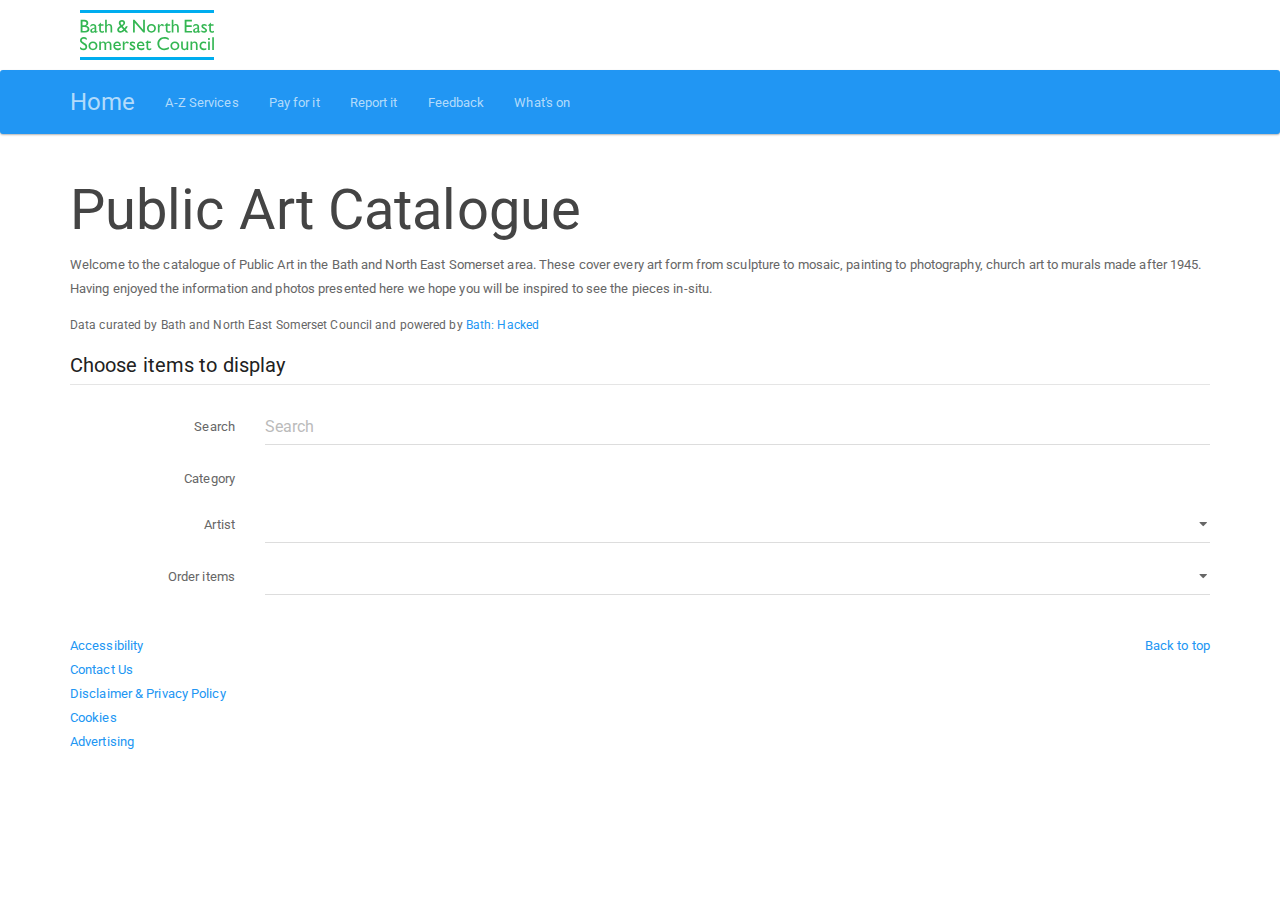
==== index.htm @ 28bc6dea "Filling in missing data" ====
﻿<!DOCTYPE html>
<html lang="en">
<head>
    <meta charset="utf-8">
    <meta http-equiv="X-UA-Compatible" content="IE=edge">
    <meta name="viewport" content="width=device-width, initial-scale=1">
    <!-- HTML5 shim and Respond.js for IE8 support of HTML5 elements and media queries -->
    <!-- WARNING: Respond.js doesn't work if you view the page via file:// -->
    <!--[if lt IE 9]>
      <script src="scripts/html5shiv.min.js"></script>
      <script src="scripts/respond.min.js"></script>
    <![endif]-->
    <title>Public Art Catalogue | Bath and North East Somerset Council</title>
    <link href="css/bootstrap.min.css" rel="stylesheet">
    <link href="css/ekko-lightbox.min.css" rel="stylesheet" />
    <link href="css/leaflet.css" rel="stylesheet" />
    <link href="css/site.css" rel="stylesheet">
</head>
<body>
    <div class="container">
        <a href="http://www.bathnes.gov.uk" title="Go to Bath &amp; NE Somerset Council home page"><img class="logo" src="images/logo.svg" /></a>
    </div>
    <nav class="navbar navbar-inverse navbar-fixed">
        <div class="container">
            <div class="navbar-header">
                <button class="navbar-toggle collapsed" type="button" data-toggle="collapse" data-target="#bs-example-navbar-collapse-1">
                    <span class="sr-only">Toggle navigation</span>
                    <span class="icon-bar"></span>
                    <span class="icon-bar"></span>
                    <span class="icon-bar"></span>
                </button>
                <a class="navbar-brand" href="http://www.bathnes.gov.uk" title="Go to Bath &amp; NE Somerset Council home page">Home</a>
            </div>
            <div class="collapse navbar-collapse" id="bs-example-navbar-collapse-1">
                <ul class="nav navbar-nav">
                    <li><a href="/" title="A-Z">A-Z Services</a></li>
                    <li><a href="/" title="Pay">Pay for it</a></li>
                    <li><a href="/" title="Report">Report it</a></li>
                    <li><a href="/" title="Feedback">Feedback</a></li>
                    <li><a href="/" title="What's on">What's on</a></li>
                </ul>
                <ul class="nav navbar-nav navbar-right"></ul>
            </div>
        </div>
    </nav>
    <div class="container">
        <h1>Public Art Catalogue</h1>
        <p>Welcome to the catalogue of Public Art in the Bath and North East Somerset area. These cover every art form from sculpture to mosaic, painting to photography, church art to murals made after 1945. Having enjoyed the information and photos presented here we hope you will be inspired to see the pieces in-situ.</p>
        <p class="small">Data curated by Bath and North East Somerset Council and powered by <a href="https://data.bathhacked.org/Heritage/Public-Art-Catalogue/uau9-ufy3" alt="Public art catalogue on the Bath Hacked datastore">Bath: Hacked</a></p>
        <form class="form-horizontal">
            <fieldset>
                <legend>Choose items to display</legend>
                <div class="form-group">
                    <label class="col-lg-2 control-label" for="txtSearch">Search</label>
                    <div class="col-lg-10">
                        <input class="form-control filter__search js-shuffle-search" id="txtSearch" type="text" placeholder="Search">
                    </div>
                </div>
                <div class="form-group">
                    <label class="col-lg-2 control-label" for="txtSearch">Category</label>
                    <div class="col-lg-10">
                        <ul id="btnsCategory" class="nav nav-pills"></ul>
                    </div>
                </div>
                <div class="form-group">
                    <label class="col-lg-2 control-label" for="txtSearch">Artist</label>
                    <div class="col-lg-10">
                        <select class="sort-options form-control" id="selArtists"></select>
                    </div>
                </div>
                <div class="form-group">
                    <label class="col-lg-2 control-label" for="select">Order items</label>
                    <div class="col-lg-10">
                        <select class="sort-options form-control">
                            <option value=""></option>
                            <option value="title">Title</option>
                            <option value="date">Date</option>
                        </select>
                    </div>
                </div>
            </fieldset>
        </form>
    </div>
    <br />
    <div class="container">
        <div id="grid" class="row shuffle--container shuffle--fluid"></div>
    </div>
    <div class="container">
        <footer>
            <div class="row">
                <div class="col-lg-12">
                    <ul class="list-unstyled">
                        <li class="pull-right"><a href="#top">Back to top</a></li>
                        <li><a href="http://www.bathnes.gov.uk/accessibility">Accessibility</a></li>
                        <li><a href="http://www.bathnes.gov.uk/contact-us">Contact Us</a></li>
                        <li><a href="http://www.bathnes.gov.uk/disclaimer-and-privacy-statement">Disclaimer &amp; Privacy Policy</a></li>
                        <li><a href="http://www.bathnes.gov.uk/cookies">Cookies</a></li>
                        <li><a href="http://www.bathnes.gov.uk/website-advertising">Advertising</a></li>
                    </ul>
                </div>
            </div>
        </footer>
    </div>

    <!-- Item details modal -->
    <div class="modal fade" id="itemDetails" tabindex="-1" role="dialog" aria-labelledby="Item details">
        <div class="modal-dialog" role="document">
            <div class="modal-content">
                <div class="modal-header">
                    <button type="button" class="close" data-dismiss="modal" aria-label="Close"><span aria-hidden="true">&times;</span></button>
                    <h4 class="modal-title"></h4>
                    <h4 class="modal-title modal-loading">
                        <span class='glyphicon-left glyphicon glyphicon-refresh spinning'></span> Loading...
                    </h4>
                    <div id="divCategories"></div>
                </div>
                <div class="modal-body">
                    <ul class="nav nav-tabs">
                        <li class="active"><a href="#details" data-toggle="tab">details</a></li>
                        <li><a href="#location" data-toggle="tab">location</a></li>
                        <li><a href="#measurements" data-toggle="tab">physical details</a></li>
                        <li class="dropdown">
                            <a class="dropdown-toggle" aria-expanded="false" href="#" data-toggle="dropdown">
                                artists <span class="caret"></span>
                            </a>
                            <ul class="dropdown-menu" id="ulArtists"></ul>
                        </li>
                    </ul>
                    <div class="tab-content" id="divTabContent">
                        <div class="tab-pane fade active in" id="details">
                            <h5>Description</h5>
                            <p id="pDescription"></p>
                            <!-- Full item details data - description, unveiling, year, etc. -->
                        </div>
                        <div class="tab-pane fade" id="location">
                            <!-- Item location data - map, address and navigation buttons -->
                            <h5>Address</h5>
                            <p id="pLocation"></p>
                            <div class="itemmap"></div>
                        </div>
                        <div class="tab-pane fade" id="measurements">
                            <!-- Item dimensions and condition -->
                        </div>
                        <!-- Artist details will be populated in following tabs -->
                    </div>
                </div>
                <div class="modal-footer">
                    <button type="button" class="btn btn-default" data-dismiss="modal">Close</button>
                </div>
            </div>
        </div>
    </div>
    <script src="scripts/jquery.min.js"></script>
    <script src="scripts/bootstrap.min.js" type="text/javascript"></script>
    <script src="scripts/modernizr.custom.min.js" type="text/javascript"></script>
    <script src="scripts/jquery.shuffle.modernizr.min.js" type="text/javascript"></script>
    <script src="scripts/jquery.shuffle.min.js" type="text/javascript"></script>
    <script src="scripts/ekko-lightbox.min.js"></script>
    <script src="scripts/leaflet.js"></script>
    <script src="scripts/publicart.js" type="text/javascript"></script>
    <script src="scripts/site.js" type="text/javascript"></script>
</body>
</html>
---- css/leaflet.css ----
/* required styles */

.leaflet-map-pane,
.leaflet-tile,
.leaflet-marker-icon,
.leaflet-marker-shadow,
.leaflet-tile-pane,
.leaflet-tile-container,
.leaflet-overlay-pane,
.leaflet-shadow-pane,
.leaflet-marker-pane,
.leaflet-popup-pane,
.leaflet-overlay-pane svg,
.leaflet-zoom-box,
.leaflet-image-layer,
.leaflet-layer {
	position: absolute;
	left: 0;
	top: 0;
	}
.leaflet-container {
	overflow: hidden;
	-ms-touch-action: none;
	touch-action: none;
	}
.leaflet-tile,
.leaflet-marker-icon,
.leaflet-marker-shadow {
	-webkit-user-select: none;
	   -moz-user-select: none;
	        user-select: none;
	-webkit-user-drag: none;
	}
.leaflet-marker-icon,
.leaflet-marker-shadow {
	display: block;
	}
/* map is broken in FF if you have max-width: 100% on tiles */
.leaflet-container img {
	max-width: none !important;
	}
/* stupid Android 2 doesn't understand "max-width: none" properly */
.leaflet-container img.leaflet-image-layer {
	max-width: 15000px !important;
	}
.leaflet-tile {
	filter: inherit;
	visibility: hidden;
	}
.leaflet-tile-loaded {
	visibility: inherit;
	}
.leaflet-zoom-box {
	width: 0;
	height: 0;
	}
/* workaround for https://bugzilla.mozilla.org/show_bug.cgi?id=888319 */
.leaflet-overlay-pane svg {
	-moz-user-select: none;
	}

.leaflet-tile-pane    { z-index: 2; }
.leaflet-objects-pane { z-index: 3; }
.leaflet-overlay-pane { z-index: 4; }
.leaflet-shadow-pane  { z-index: 5; }
.leaflet-marker-pane  { z-index: 6; }
.leaflet-popup-pane   { z-index: 7; }

.leaflet-vml-shape {
	width: 1px;
	height: 1px;
	}
.lvml {
	behavior: url(#default#VML);
	display: inline-block;
	position: absolute;
	}


/* control positioning */

.leaflet-control {
	position: relative;
	z-index: 7;
	pointer-events: auto;
	}
.leaflet-top,
.leaflet-bottom {
	position: absolute;
	z-index: 1000;
	pointer-events: none;
	}
.leaflet-top {
	top: 0;
	}
.leaflet-right {
	right: 0;
	}
.leaflet-bottom {
	bottom: 0;
	}
.leaflet-left {
	left: 0;
	}
.leaflet-control {
	float: left;
	clear: both;
	}
.leaflet-right .leaflet-control {
	float: right;
	}
.leaflet-top .leaflet-control {
	margin-top: 10px;
	}
.leaflet-bottom .leaflet-control {
	margin-bottom: 10px;
	}
.leaflet-left .leaflet-control {
	margin-left: 10px;
	}
.leaflet-right .leaflet-control {
	margin-right: 10px;
	}


/* zoom and fade animations */

.leaflet-fade-anim .leaflet-tile,
.leaflet-fade-anim .leaflet-popup {
	opacity: 0;
	-webkit-transition: opacity 0.2s linear;
	   -moz-transition: opacity 0.2s linear;
	     -o-transition: opacity 0.2s linear;
	        transition: opacity 0.2s linear;
	}
.leaflet-fade-anim .leaflet-tile-loaded,
.leaflet-fade-anim .leaflet-map-pane .leaflet-popup {
	opacity: 1;
	}

.leaflet-zoom-anim .leaflet-zoom-animated {
	-webkit-transition: -webkit-transform 0.25s cubic-bezier(0,0,0.25,1);
	   -moz-transition:    -moz-transform 0.25s cubic-bezier(0,0,0.25,1);
	     -o-transition:      -o-transform 0.25s cubic-bezier(0,0,0.25,1);
	        transition:         transform 0.25s cubic-bezier(0,0,0.25,1);
	}
.leaflet-zoom-anim .leaflet-tile,
.leaflet-pan-anim .leaflet-tile,
.leaflet-touching .leaflet-zoom-animated {
	-webkit-transition: none;
	   -moz-transition: none;
	     -o-transition: none;
	        transition: none;
	}

.leaflet-zoom-anim .leaflet-zoom-hide {
	visibility: hidden;
	}


/* cursors */

.leaflet-clickable {
	cursor: pointer;
	}
.leaflet-container {
	cursor: -webkit-grab;
	cursor:    -moz-grab;
	}
.leaflet-popup-pane,
.leaflet-control {
	cursor: auto;
	}
.leaflet-dragging .leaflet-container,
.leaflet-dragging .leaflet-clickable {
	cursor: move;
	cursor: -webkit-grabbing;
	cursor:    -moz-grabbing;
	}


/* visual tweaks */

.leaflet-container {
	background: #ddd;
	outline: 0;
	}
.leaflet-container a {
	color: #0078A8;
	}
.leaflet-container a.leaflet-active {
	outline: 2px solid orange;
	}
.leaflet-zoom-box {
	border: 2px dotted #38f;
	background: rgba(255,255,255,0.5);
	}


/* general typography */
.leaflet-container {
	font: 12px/1.5 "Helvetica Neue", Arial, Helvetica, sans-serif;
	}


/* general toolbar styles */

.leaflet-bar {
	box-shadow: 0 1px 5px rgba(0,0,0,0.65);
	border-radius: 4px;
	}
.leaflet-bar a,
.leaflet-bar a:hover {
	background-color: #fff;
	border-bottom: 1px solid #ccc;
	width: 26px;
	height: 26px;
	line-height: 26px;
	display: block;
	text-align: center;
	text-decoration: none;
	color: black;
	}
.leaflet-bar a,
.leaflet-control-layers-toggle {
	background-position: 50% 50%;
	background-repeat: no-repeat;
	display: block;
	}
.leaflet-bar a:hover {
	background-color: #f4f4f4;
	}
.leaflet-bar a:first-child {
	border-top-left-radius: 4px;
	border-top-right-radius: 4px;
	}
.leaflet-bar a:last-child {
	border-bottom-left-radius: 4px;
	border-bottom-right-radius: 4px;
	border-bottom: none;
	}
.leaflet-bar a.leaflet-disabled {
	cursor: default;
	background-color: #f4f4f4;
	color: #bbb;
	}

.leaflet-touch .leaflet-bar a {
	width: 30px;
	height: 30px;
	line-height: 30px;
	}


/* zoom control */

.leaflet-control-zoom-in,
.leaflet-control-zoom-out {
	font: bold 18px 'Lucida Console', Monaco, monospace;
	text-indent: 1px;
	}
.leaflet-control-zoom-out {
	font-size: 20px;
	}

.leaflet-touch .leaflet-control-zoom-in {
	font-size: 22px;
	}
.leaflet-touch .leaflet-control-zoom-out {
	font-size: 24px;
	}


/* layers control */

.leaflet-control-layers {
	box-shadow: 0 1px 5px rgba(0,0,0,0.4);
	background: #fff;
	border-radius: 5px;
	}
.leaflet-control-layers-toggle {
	background-image: url(images/layers.png);
	width: 36px;
	height: 36px;
	}
.leaflet-retina .leaflet-control-layers-toggle {
	background-image: url(images/layers-2x.png);
	background-size: 26px 26px;
	}
.leaflet-touch .leaflet-control-layers-toggle {
	width: 44px;
	height: 44px;
	}
.leaflet-control-layers .leaflet-control-layers-list,
.leaflet-control-layers-expanded .leaflet-control-layers-toggle {
	display: none;
	}
.leaflet-control-layers-expanded .leaflet-control-layers-list {
	display: block;
	position: relative;
	}
.leaflet-control-layers-expanded {
	padding: 6px 10px 6px 6px;
	color: #333;
	background: #fff;
	}
.leaflet-control-layers-selector {
	margin-top: 2px;
	position: relative;
	top: 1px;
	}
.leaflet-control-layers label {
	display: block;
	}
.leaflet-control-layers-separator {
	height: 0;
	border-top: 1px solid #ddd;
	margin: 5px -10px 5px -6px;
	}


/* attribution and scale controls */

.leaflet-container .leaflet-control-attribution {
	background: #fff;
	background: rgba(255, 255, 255, 0.7);
	margin: 0;
	}
.leaflet-control-attribution,
.leaflet-control-scale-line {
	padding: 0 5px;
	color: #333;
	}
.leaflet-control-attribution a {
	text-decoration: none;
	}
.leaflet-control-attribution a:hover {
	text-decoration: underline;
	}
.leaflet-container .leaflet-control-attribution,
.leaflet-container .leaflet-control-scale {
	font-size: 11px;
	}
.leaflet-left .leaflet-control-scale {
	margin-left: 5px;
	}
.leaflet-bottom .leaflet-control-scale {
	margin-bottom: 5px;
	}
.leaflet-control-scale-line {
	border: 2px solid #777;
	border-top: none;
	line-height: 1.1;
	padding: 2px 5px 1px;
	font-size: 11px;
	white-space: nowrap;
	overflow: hidden;
	-moz-box-sizing: content-box;
	     box-sizing: content-box;

	background: #fff;
	background: rgba(255, 255, 255, 0.5);
	}
.leaflet-control-scale-line:not(:first-child) {
	border-top: 2px solid #777;
	border-bottom: none;
	margin-top: -2px;
	}
.leaflet-control-scale-line:not(:first-child):not(:last-child) {
	border-bottom: 2px solid #777;
	}

.leaflet-touch .leaflet-control-attribution,
.leaflet-touch .leaflet-control-layers,
.leaflet-touch .leaflet-bar {
	box-shadow: none;
	}
.leaflet-touch .leaflet-control-layers,
.leaflet-touch .leaflet-bar {
	border: 2px solid rgba(0,0,0,0.2);
	background-clip: padding-box;
	}


/* popup */

.leaflet-popup {
	position: absolute;
	text-align: center;
	}
.leaflet-popup-content-wrapper {
	padding: 1px;
	text-align: left;
	border-radius: 12px;
	}
.leaflet-popup-content {
	margin: 13px 19px;
	line-height: 1.4;
	}
.leaflet-popup-content p {
	margin: 18px 0;
	}
.leaflet-popup-tip-container {
	margin: 0 auto;
	width: 40px;
	height: 20px;
	position: relative;
	overflow: hidden;
	}
.leaflet-popup-tip {
	width: 17px;
	height: 17px;
	padding: 1px;

	margin: -10px auto 0;

	-webkit-transform: rotate(45deg);
	   -moz-transform: rotate(45deg);
	    -ms-transform: rotate(45deg);
	     -o-transform: rotate(45deg);
	        transform: rotate(45deg);
	}
.leaflet-popup-content-wrapper,
.leaflet-popup-tip {
	background: white;

	box-shadow: 0 3px 14px rgba(0,0,0,0.4);
	}
.leaflet-container a.leaflet-popup-close-button {
	position: absolute;
	top: 0;
	right: 0;
	padding: 4px 4px 0 0;
	text-align: center;
	width: 18px;
	height: 14px;
	font: 16px/14px Tahoma, Verdana, sans-serif;
	color: #c3c3c3;
	text-decoration: none;
	font-weight: bold;
	background: transparent;
	}
.leaflet-container a.leaflet-popup-close-button:hover {
	color: #999;
	}
.leaflet-popup-scrolled {
	overflow: auto;
	border-bottom: 1px solid #ddd;
	border-top: 1px solid #ddd;
	}

.leaflet-oldie .leaflet-popup-content-wrapper {
	zoom: 1;
	}
.leaflet-oldie .leaflet-popup-tip {
	width: 24px;
	margin: 0 auto;

	-ms-filter: "progid:DXImageTransform.Microsoft.Matrix(M11=0.70710678, M12=0.70710678, M21=-0.70710678, M22=0.70710678)";
	filter: progid:DXImageTransform.Microsoft.Matrix(M11=0.70710678, M12=0.70710678, M21=-0.70710678, M22=0.70710678);
	}
.leaflet-oldie .leaflet-popup-tip-container {
	margin-top: -1px;
	}

.leaflet-oldie .leaflet-control-zoom,
.leaflet-oldie .leaflet-control-layers,
.leaflet-oldie .leaflet-popup-content-wrapper,
.leaflet-oldie .leaflet-popup-tip {
	border: 1px solid #999;
	}


/* div icon */

.leaflet-div-icon {
	background: #fff;
	border: 1px solid #666;
	}
---- css/site.css ----
.logo {
    height: 50px;
    margin: 10px;
}

/*
    For the category display we're messing around with the default nav pills colour (normally just primary).
*/
.nav-pills > li.active.success > a, .nav-pills > li.active.success > a:hover, .nav-pills > li.active.success > a:focus {
    background-color: #3d8b40 !important;
}
.nav-pills > li.active.info > a, .nav-pills > li.active.info > a:hover, .nav-pills > li.active.info > a:focus {
    background-color: #9c27b0 !important;
}
.nav-pills > li.active.warning > a, .nav-pills > li.active.warning > a:hover, .nav-pills > li.active.warning > a:focus {
    background-color: #cc7a00 !important;
}
.nav-pills > li.active.danger > a, .nav-pills > li.active.danger > a:hover, .nav-pills > li.active.danger > a:focus {
    background-color: red !important;
}

@media (max-width: 767px) {
    .griditem:nth-child(n+3) {
        margin-top: 15px;
    }

    .shuffle--fluid .shufflesizer {
        padding: 0;
    }
}

.capcontent {
    background: none repeat scroll 0 0 #FFFFFF;
    opacity: 0.7;
    top: 0;
    left: 0;
    position: absolute;
    width: 100%;
}
    .capcontent .label {
        opacity: 1;
    }

.thumbnail {
    position: relative;
    overflow: auto;
}
    .thumbnail img {
        width: 100%;
        min-height: 250px;
    }

.glyphicon.spinning {
    animation: spin 1s infinite linear;
    -webkit-animation: spin2 1s infinite linear;
}

@keyframes spin {
    from { transform: scale(1) rotate(0deg);}
    to { transform: scale(1) rotate(360deg);}
}
 
@-webkit-keyframes spin2 {
    from { -webkit-transform: rotate(0deg);}
    to { -webkit-transform: rotate(360deg);}
}
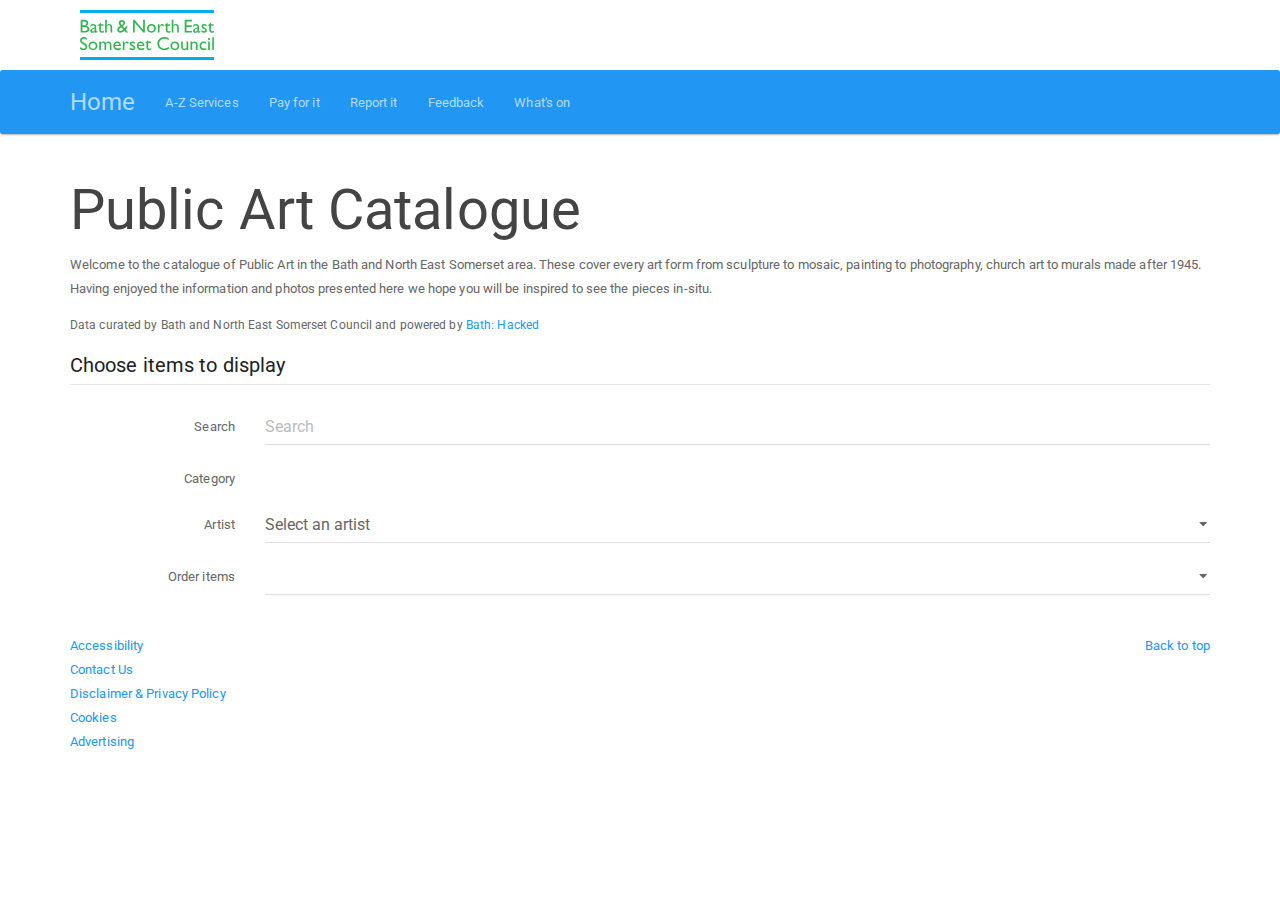
==== commit 4d9b67e3: "Adding in artist drop down" ====
--- a/index.htm
+++ b/index.htm
@@ -11,7 +11,7 @@
       <script src="scripts/respond.min.js"></script>
     <![endif]-->
     <title>Public Art Catalogue | Bath and North East Somerset Council</title>
-    <link href="css/bootstrap.min.css" rel="stylesheet">
+    <link href="css/bootstrap.min.css" rel="stylesheet" />
     <link href="css/ekko-lightbox.min.css" rel="stylesheet" />
     <link href="css/leaflet.css" rel="stylesheet" />
     <link href="css/site.css" rel="stylesheet">
@@ -65,7 +65,9 @@
                 <div class="form-group">
                     <label class="col-lg-2 control-label" for="txtSearch">Artist</label>
                     <div class="col-lg-10">
-                        <select class="sort-options form-control" id="selArtists"></select>
+                        <select class="sort-options form-control" id="selArtists">
+                            <option value="">Select an artist</option>
+                        </select>
                     </div>
                 </div>
                 <div class="form-group">
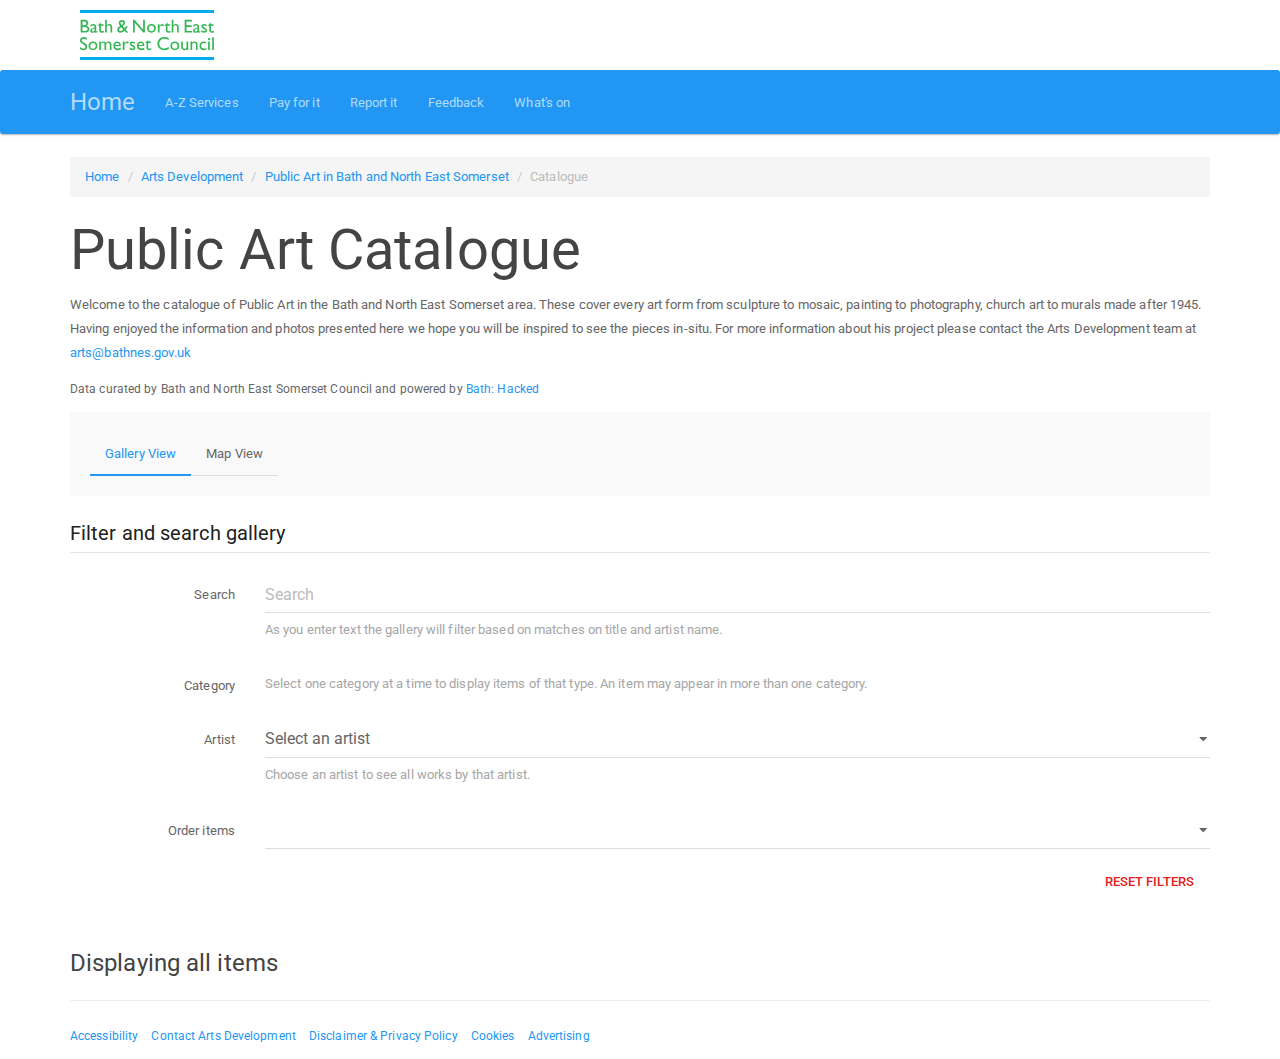
==== commit 8915bac2: "Part way through changes as discussed with Helen" ====
--- a/index.htm
+++ b/index.htm
@@ -7,13 +7,13 @@
     <!-- HTML5 shim and Respond.js for IE8 support of HTML5 elements and media queries -->
     <!-- WARNING: Respond.js doesn't work if you view the page via file:// -->
     <!--[if lt IE 9]>
-      <script src="scripts/html5shiv.min.js"></script>
-      <script src="scripts/respond.min.js"></script>
+      <script src="bower_components/html5shiv/dist/html5shiv.min.js"></script>
+      <script src="bower_components/respond/dest/respond.min.js"></script>
     <![endif]-->
     <title>Public Art Catalogue | Bath and North East Somerset Council</title>
+    <link href="bower_components/ekko-lightbox/dist/ekko-lightbox.css" rel="stylesheet" />
+    <link href="bower_components/leaflet/dist/leaflet.css" rel="stylesheet" />
     <link href="css/bootstrap.min.css" rel="stylesheet" />
-    <link href="css/ekko-lightbox.min.css" rel="stylesheet" />
-    <link href="css/leaflet.css" rel="stylesheet" />
     <link href="css/site.css" rel="stylesheet">
 </head>
 <body>
@@ -44,30 +44,47 @@
         </div>
     </nav>
     <div class="container">
+        <ul class="breadcrumb">
+            <li><a href="http://www.bathnes.gov.uk">Home</a></li>
+            <li><a href="http://www.bathnes.gov.uk/services/sport-leisure-and-parks/arts-development">Arts Development</a></li>
+            <li><a href="http://www.bathnes.gov.uk/services/sport-leisure-and-parks/arts-development/public-art-bath-and-north-east-somerset">Public Art in Bath and North East Somerset</a></li>
+            <li class="active">Catalogue</li>
+        </ul>
         <h1>Public Art Catalogue</h1>
-        <p>Welcome to the catalogue of Public Art in the Bath and North East Somerset area. These cover every art form from sculpture to mosaic, painting to photography, church art to murals made after 1945. Having enjoyed the information and photos presented here we hope you will be inspired to see the pieces in-situ.</p>
+        <p>Welcome to the catalogue of Public Art in the Bath and North East Somerset area. These cover every art form from sculpture to mosaic, painting to photography, church art to murals made after 1945. Having enjoyed the information and photos presented here we hope you will be inspired to see the pieces in-situ.  For more information about his project please contact the Arts Development team at <a href="mailto:arts@bathnes.gov.uk">arts@bathnes.gov.uk</a></p>
         <p class="small">Data curated by Bath and North East Somerset Council and powered by <a href="https://data.bathhacked.org/Heritage/Public-Art-Catalogue/uau9-ufy3" alt="Public art catalogue on the Bath Hacked datastore">Bath: Hacked</a></p>
+        
+        <div class="well">
+            <ul class="nav nav-tabs">
+                <li class="active"><a href="/">Gallery View</a></li>
+                <li><a href="/map">Map View</a></li>
+            </ul>
+        </div>
+        
         <form class="form-horizontal">
             <fieldset>
-                <legend>Choose items to display</legend>
+                <legend>Filter and search gallery</legend>
                 <div class="form-group">
                     <label class="col-lg-2 control-label" for="txtSearch">Search</label>
                     <div class="col-lg-10">
                         <input class="form-control filter__search js-shuffle-search" id="txtSearch" type="text" placeholder="Search">
+                        <span class="help-block">As you enter text the gallery will filter based on matches on title and artist name.</span>
                     </div>
                 </div>
                 <div class="form-group">
                     <label class="col-lg-2 control-label" for="txtSearch">Category</label>
                     <div class="col-lg-10">
                         <ul id="btnsCategory" class="nav nav-pills"></ul>
+                        <span class="help-block">Select one category at a time to display items of that type. An item may appear in more than one category.</span>
                     </div>
                 </div>
                 <div class="form-group">
                     <label class="col-lg-2 control-label" for="txtSearch">Artist</label>
                     <div class="col-lg-10">
-                        <select class="sort-options form-control" id="selArtists">
+                        <select class="form-control" id="selArtists">
                             <option value="">Select an artist</option>
                         </select>
+                        <span class="help-block">Choose an artist to see all works by that artist.</span>
                     </div>
                 </div>
                 <div class="form-group">
@@ -80,27 +97,50 @@
                         </select>
                     </div>
                 </div>
+                <div class="form-group">
+                    <div class="col-lg-2"></div>
+                    <div class="col-lg-10">
+                        <button id="btnReset" class="btn btn-link btn-reset pull-right">Reset Filters</button>
+                    </div>
+                </div>
             </fieldset>
         </form>
     </div>
     <br />
     <div class="container">
+        <h4 id="hdrGalleryTitle">Displaying all items</h4>
+        <hr />
         <div id="grid" class="row shuffle--container shuffle--fluid"></div>
     </div>
     <div class="container">
         <footer>
-            <div class="row">
-                <div class="col-lg-12">
-                    <ul class="list-unstyled">
-                        <li class="pull-right"><a href="#top">Back to top</a></li>
-                        <li><a href="http://www.bathnes.gov.uk/accessibility">Accessibility</a></li>
-                        <li><a href="http://www.bathnes.gov.uk/contact-us">Contact Us</a></li>
-                        <li><a href="http://www.bathnes.gov.uk/disclaimer-and-privacy-statement">Disclaimer &amp; Privacy Policy</a></li>
-                        <li><a href="http://www.bathnes.gov.uk/cookies">Cookies</a></li>
-                        <li><a href="http://www.bathnes.gov.uk/website-advertising">Advertising</a></li>
-                    </ul>
-                </div>
-            </div>
+            <ul class="list-inline">
+                <li>
+                    <small>
+                        <a href="http://www.bathnes.gov.uk/accessibility">Accessibility</a>
+                    </small>
+                </li>
+                <li>
+                    <small>
+                        <a href="mailto:arts@bathnes.gov.uk">Contact Arts Development</a>
+                    </small>
+                </li>
+                <li>
+                    <small>
+                        <a href="http://www.bathnes.gov.uk/disclaimer-and-privacy-statement">Disclaimer & Privacy Policy</a>
+                    </small>
+                </li>
+                <li>
+                    <small>
+                        <a href="http://www.bathnes.gov.uk/cookies">Cookies</a>
+                    </small>
+                </li>
+                <li>
+                    <small>
+                        <a href="http://www.bathnes.gov.uk/website-advertising">Advertising</a>
+                    </small>
+                </li>
+            </ul>
         </footer>
     </div>
 
@@ -152,13 +192,11 @@
             </div>
         </div>
     </div>
-    <script src="scripts/jquery.min.js"></script>
-    <script src="scripts/bootstrap.min.js" type="text/javascript"></script>
-    <script src="scripts/modernizr.custom.min.js" type="text/javascript"></script>
-    <script src="scripts/jquery.shuffle.modernizr.min.js" type="text/javascript"></script>
-    <script src="scripts/jquery.shuffle.min.js" type="text/javascript"></script>
-    <script src="scripts/ekko-lightbox.min.js"></script>
-    <script src="scripts/leaflet.js"></script>
+    <script src="bower_components/jquery/dist/jquery.min.js"></script>
+    <script src="bower_components/bootstrap/dist/js/bootstrap.min.js"></script>
+    <script src="bower_components/shufflejs/dist/shuffle.min.js"></script>
+    <script src="bower_components/leaflet/dist/leaflet.js"></script>
+    <script src="bower_components/ekko-lightbox/dist/ekko-lightbox.min.js"></script>
     <script src="scripts/publicart.js" type="text/javascript"></script>
     <script src="scripts/site.js" type="text/javascript"></script>
 </body>
--- a/css/site.css
+++ b/css/site.css
@@ -50,6 +50,21 @@
         min-height: 250px;
     }
 
+.btn-moredetails {
+    font-weight: 500;
+    color: #4CAF50;
+}
+
+.btn-images {
+    font-weight: 500;
+    color: #2196F3;
+}
+
+.btn-reset {
+    font-weight: 500;
+    color: #E51C23;
+}
+
 .glyphicon.spinning {
     animation: spin 1s infinite linear;
     -webkit-animation: spin2 1s infinite linear;
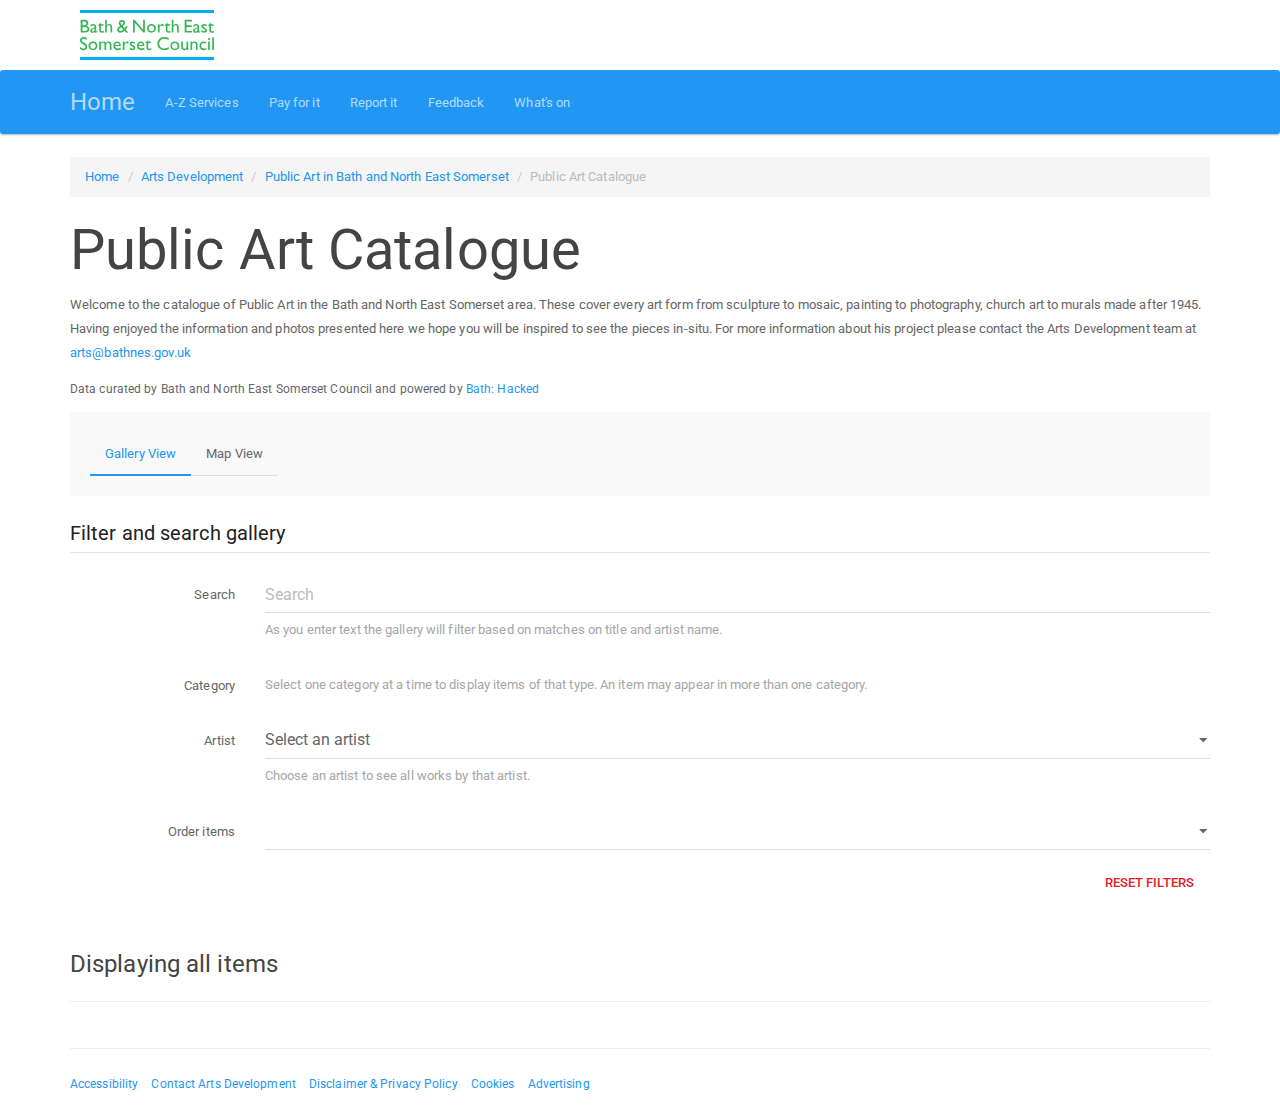
==== commit 4ac3cf6c: "Almost finished map work" ====
--- a/index.htm
+++ b/index.htm
@@ -48,20 +48,20 @@
             <li><a href="http://www.bathnes.gov.uk">Home</a></li>
             <li><a href="http://www.bathnes.gov.uk/services/sport-leisure-and-parks/arts-development">Arts Development</a></li>
             <li><a href="http://www.bathnes.gov.uk/services/sport-leisure-and-parks/arts-development/public-art-bath-and-north-east-somerset">Public Art in Bath and North East Somerset</a></li>
-            <li class="active">Catalogue</li>
+            <li class="active">Public Art Catalogue</li>
         </ul>
         <h1>Public Art Catalogue</h1>
         <p>Welcome to the catalogue of Public Art in the Bath and North East Somerset area. These cover every art form from sculpture to mosaic, painting to photography, church art to murals made after 1945. Having enjoyed the information and photos presented here we hope you will be inspired to see the pieces in-situ.  For more information about his project please contact the Arts Development team at <a href="mailto:arts@bathnes.gov.uk">arts@bathnes.gov.uk</a></p>
         <p class="small">Data curated by Bath and North East Somerset Council and powered by <a href="https://data.bathhacked.org/Heritage/Public-Art-Catalogue/uau9-ufy3" alt="Public art catalogue on the Bath Hacked datastore">Bath: Hacked</a></p>
-        
+
         <div class="well">
             <ul class="nav nav-tabs">
                 <li class="active"><a href="/">Gallery View</a></li>
-                <li><a href="/map">Map View</a></li>
+                <li><a href="/map.htm">Map View</a></li>
             </ul>
         </div>
-        
-        <form class="form-horizontal">
+
+        <form class="form-horizontal" onsubmit="return false;">
             <fieldset>
                 <legend>Filter and search gallery</legend>
                 <div class="form-group">
@@ -74,7 +74,7 @@
                 <div class="form-group">
                     <label class="col-lg-2 control-label" for="txtSearch">Category</label>
                     <div class="col-lg-10">
-                        <ul id="btnsCategory" class="nav nav-pills"></ul>
+                        <ul id="btnsCategory" class="nav nav-tabs"></ul>
                         <span class="help-block">Select one category at a time to display items of that type. An item may appear in more than one category.</span>
                     </div>
                 </div>
@@ -109,11 +109,13 @@
     <br />
     <div class="container">
         <h4 id="hdrGalleryTitle">Displaying all items</h4>
+        <p id="pGalleryDescription"></p>
         <hr />
         <div id="grid" class="row shuffle--container shuffle--fluid"></div>
     </div>
     <div class="container">
         <footer>
+            <hr />
             <ul class="list-inline">
                 <li>
                     <small>
@@ -187,7 +189,8 @@
                     </div>
                 </div>
                 <div class="modal-footer">
-                    <button type="button" class="btn btn-default" data-dismiss="modal">Close</button>
+                    <button id="btnModalImages" type="button" class="btn btn-link btn-images">Images</button>
+                    <button type="button" class="btn btn-link" data-dismiss="modal">Close</button>
                 </div>
             </div>
         </div>
@@ -195,9 +198,9 @@
     <script src="bower_components/jquery/dist/jquery.min.js"></script>
     <script src="bower_components/bootstrap/dist/js/bootstrap.min.js"></script>
     <script src="bower_components/shufflejs/dist/shuffle.min.js"></script>
-    <script src="bower_components/leaflet/dist/leaflet.js"></script>
     <script src="bower_components/ekko-lightbox/dist/ekko-lightbox.min.js"></script>
     <script src="scripts/publicart.js" type="text/javascript"></script>
     <script src="scripts/site.js" type="text/javascript"></script>
+    <script src="scripts/gallery.js" type="text/javascript"></script>
 </body>
 </html>--- a/css/site.css
+++ b/css/site.css
@@ -1,22 +1,6 @@
 .logo {
     height: 50px;
     margin: 10px;
-}
-
-/*
-    For the category display we're messing around with the default nav pills colour (normally just primary).
-*/
-.nav-pills > li.active.success > a, .nav-pills > li.active.success > a:hover, .nav-pills > li.active.success > a:focus {
-    background-color: #3d8b40 !important;
-}
-.nav-pills > li.active.info > a, .nav-pills > li.active.info > a:hover, .nav-pills > li.active.info > a:focus {
-    background-color: #9c27b0 !important;
-}
-.nav-pills > li.active.warning > a, .nav-pills > li.active.warning > a:hover, .nav-pills > li.active.warning > a:focus {
-    background-color: #cc7a00 !important;
-}
-.nav-pills > li.active.danger > a, .nav-pills > li.active.danger > a:hover, .nav-pills > li.active.danger > a:focus {
-    background-color: red !important;
 }
 
 @media (max-width: 767px) {
@@ -44,6 +28,7 @@
 .thumbnail {
     position: relative;
     overflow: auto;
+    min-height: 250px;
 }
     .thumbnail img {
         width: 100%;
@@ -70,6 +55,10 @@
     -webkit-animation: spin2 1s infinite linear;
 }
 
+#map {
+    height: 500px;
+}
+
 @keyframes spin {
     from { transform: scale(1) rotate(0deg);}
     to { transform: scale(1) rotate(360deg);}
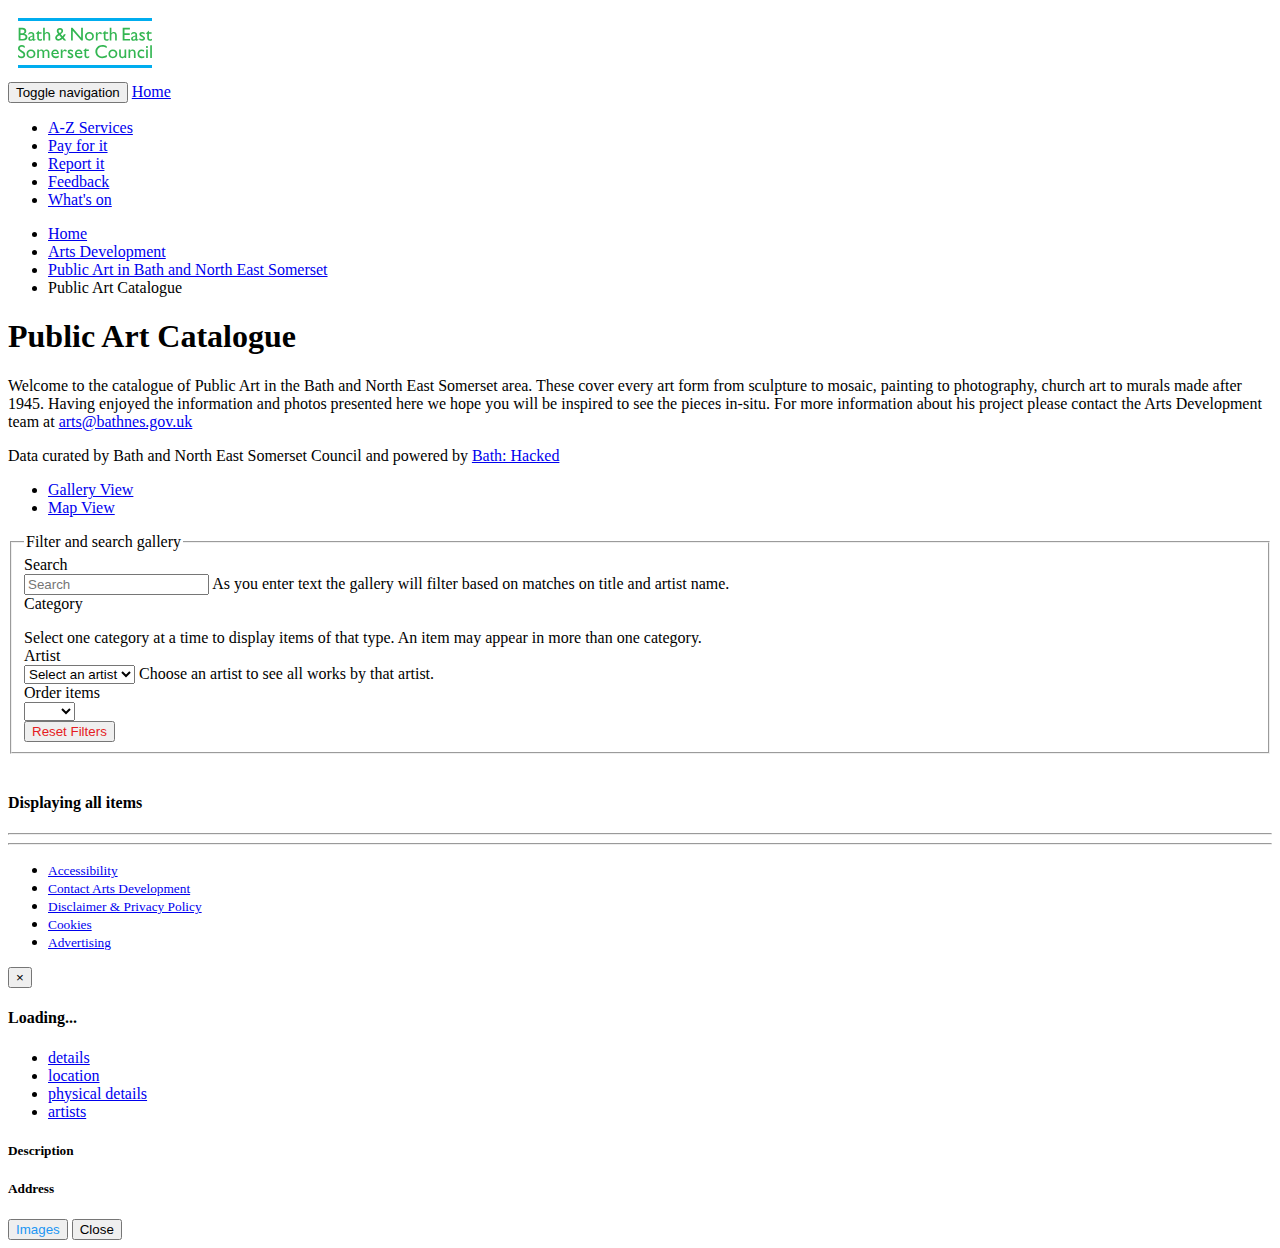
==== commit a97e28f3: "Applying some bug fixing and web.config" ====
--- a/index.htm
+++ b/index.htm
@@ -13,7 +13,7 @@
     <title>Public Art Catalogue | Bath and North East Somerset Council</title>
     <link href="bower_components/ekko-lightbox/dist/ekko-lightbox.css" rel="stylesheet" />
     <link href="bower_components/leaflet/dist/leaflet.css" rel="stylesheet" />
-    <link href="css/bootstrap.min.css" rel="stylesheet" />
+    <link href="bower_components/bootswatch/paper/bootstrap.min.css" rel="stylesheet" />
     <link href="css/site.css" rel="stylesheet">
 </head>
 <body>
@@ -56,8 +56,8 @@
 
         <div class="well">
             <ul class="nav nav-tabs">
-                <li class="active"><a href="/">Gallery View</a></li>
-                <li><a href="/map.htm">Map View</a></li>
+                <li class="active"><a href="./">Gallery View</a></li>
+                <li><a href="map">Map View</a></li>
             </ul>
         </div>
 
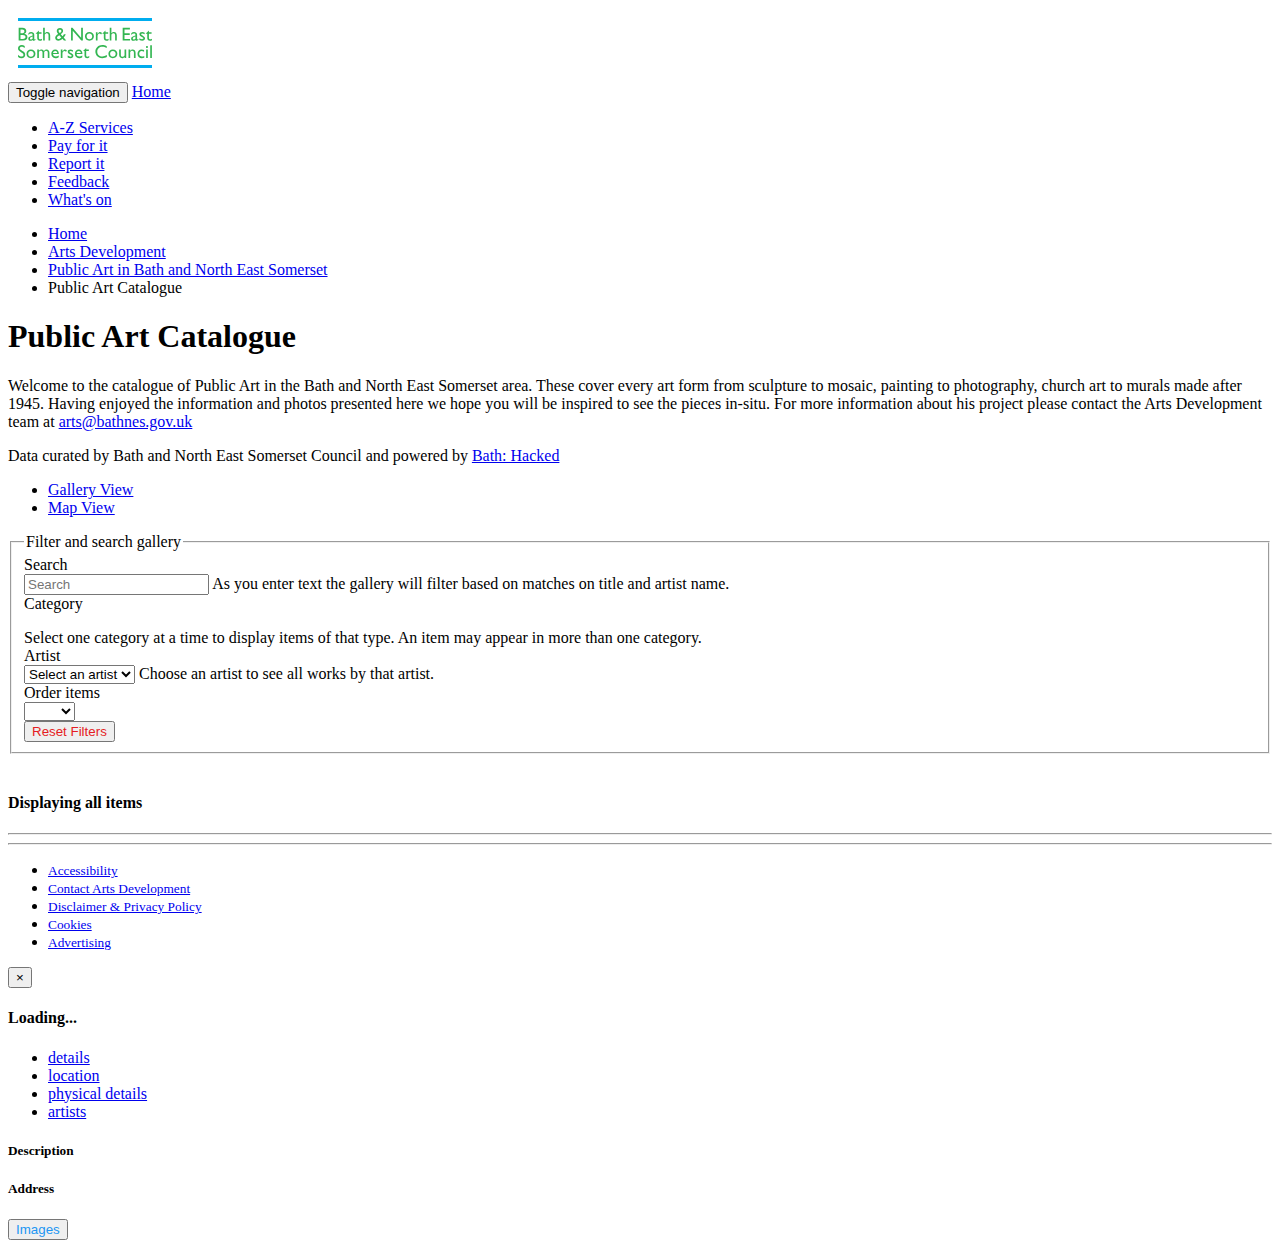
==== commit 370457d7: "Bug fixing for next release" ====
--- a/index.htm
+++ b/index.htm
@@ -190,7 +190,6 @@
                 </div>
                 <div class="modal-footer">
                     <button id="btnModalImages" type="button" class="btn btn-link btn-images">Images</button>
-                    <button type="button" class="btn btn-link" data-dismiss="modal">Close</button>
                 </div>
             </div>
         </div>
--- a/css/site.css
+++ b/css/site.css
@@ -21,6 +21,7 @@
     position: absolute;
     width: 100%;
 }
+
     .capcontent .label {
         opacity: 1;
     }
@@ -30,6 +31,7 @@
     overflow: auto;
     min-height: 250px;
 }
+
     .thumbnail img {
         width: 100%;
         min-height: 250px;
@@ -60,11 +62,38 @@
 }
 
 @keyframes spin {
-    from { transform: scale(1) rotate(0deg);}
-    to { transform: scale(1) rotate(360deg);}
+    from {
+        transform: scale(1) rotate(0deg);
+    }
+
+    to {
+        transform: scale(1) rotate(360deg);
+    }
 }
- 
+
 @-webkit-keyframes spin2 {
-    from { -webkit-transform: rotate(0deg);}
-    to { -webkit-transform: rotate(360deg);}
-}+    from {
+        -webkit-transform: rotate(0deg);
+    }
+
+    to {
+        -webkit-transform: rotate(360deg);
+    }
+}
+
+.custom-popup .leaflet-popup-content-wrapper {
+
+    border-radius: 0;
+}
+
+    .custom-popup .leaflet-popup-content-wrapper a {
+        border-radius: 0;
+    }
+
+.custom-popup .leaflet-popup-tip-container {
+    border-radius: 0;
+}
+
+.custom-popup .leaflet-popup-tip {
+
+}
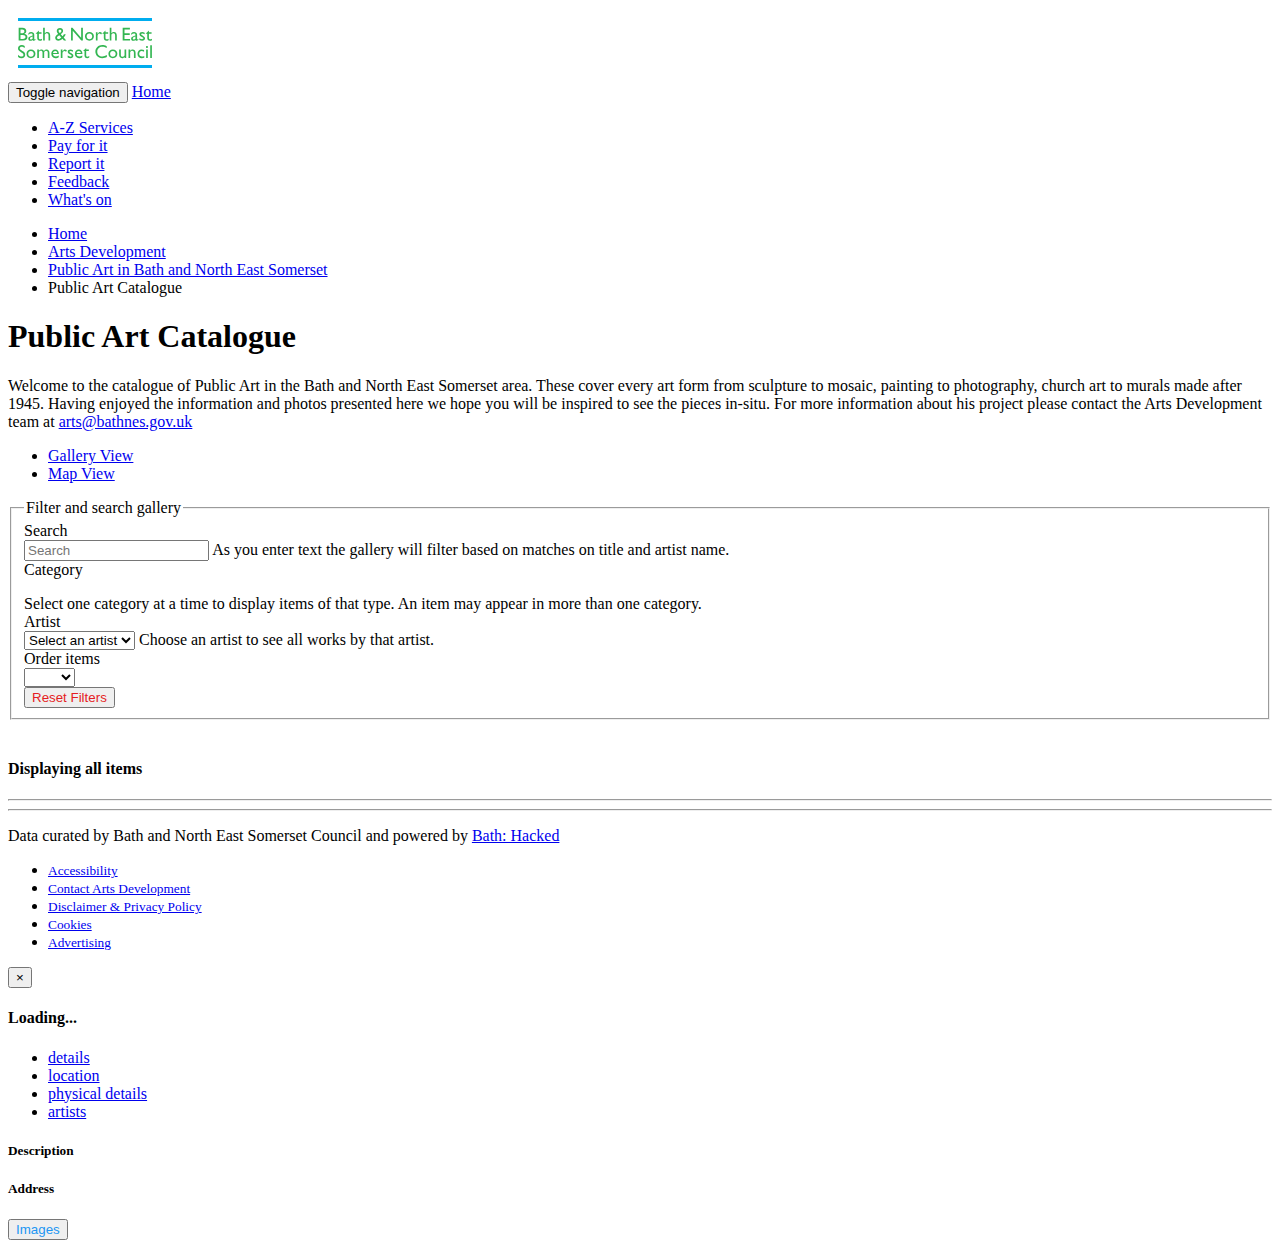
==== commit 8ed00579: "Minor changes" ====
--- a/index.htm
+++ b/index.htm
@@ -52,8 +52,6 @@
         </ul>
         <h1>Public Art Catalogue</h1>
         <p>Welcome to the catalogue of Public Art in the Bath and North East Somerset area. These cover every art form from sculpture to mosaic, painting to photography, church art to murals made after 1945. Having enjoyed the information and photos presented here we hope you will be inspired to see the pieces in-situ.  For more information about his project please contact the Arts Development team at <a href="mailto:arts@bathnes.gov.uk">arts@bathnes.gov.uk</a></p>
-        <p class="small">Data curated by Bath and North East Somerset Council and powered by <a href="https://data.bathhacked.org/Heritage/Public-Art-Catalogue/uau9-ufy3" alt="Public art catalogue on the Bath Hacked datastore">Bath: Hacked</a></p>
-
         <div class="well">
             <ul class="nav nav-tabs">
                 <li class="active"><a href="./">Gallery View</a></li>
@@ -116,6 +114,7 @@
     <div class="container">
         <footer>
             <hr />
+            <p class="small">Data curated by Bath and North East Somerset Council and powered by <a href="https://data.bathhacked.org/Heritage/Public-Art-Catalogue/uau9-ufy3" alt="Public art catalogue on the Bath Hacked datastore">Bath: Hacked</a></p>
             <ul class="list-inline">
                 <li>
                     <small>
